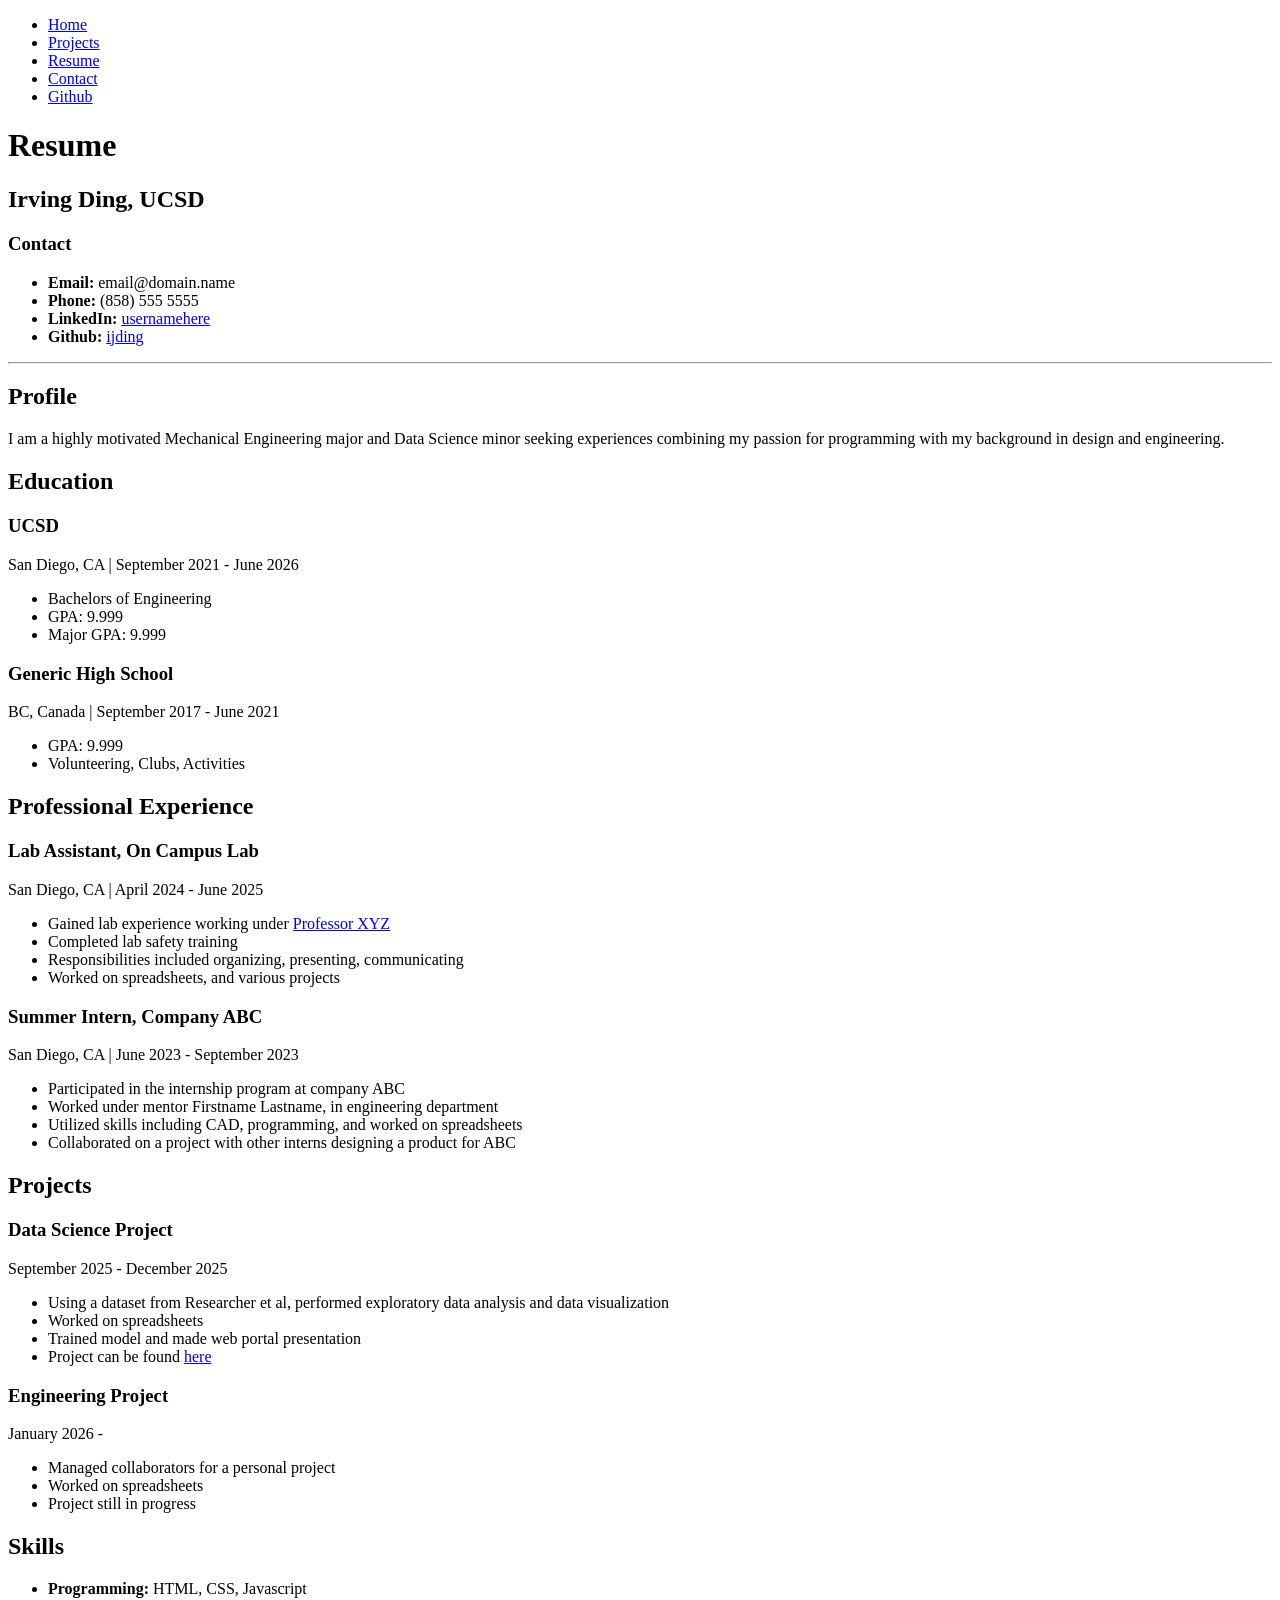
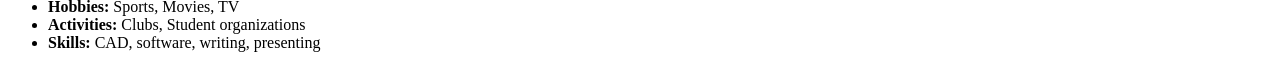
==== resume.html @ f63435cf "fixed linkedin link" ====
<!DOCTYPE html>
<html lang="en">
<head>
    <meta charset="UTF-8">
    <meta name="viewport" content="width=device-width, initial-scale=1.0">
        <link rel="stylesheet" href="style.css" />
    <title>Resume</title>
</head>
<body>
    <nav>
        <ul>
            <li><a href="index.html">Home</a></li>
            <li><a href="projects/index.html">Projects</a></li>
            <li><a href="resume.html">Resume</a></li>
            <li><a href="contact/index.html">Contact</a></li>
            <li><a href="https://github.com/ijding" target="_blank">Github</a></li>
        </ul>
    </nav>
    <h1>Resume</h1>
    <h2>Irving Ding, UCSD</h2>
    <section>
        <h3>Contact</h3>
        <ul>
            <li><b>Email:</b> email@domain.name</li>
            <li><b>Phone:</b> (858) 555 5555</li>
            <li><b>LinkedIn:</b> <a href="https://www.linkedin.com" target="_blank">usernamehere</a></li>
            <li><b>Github:</b> <a href="https://github.com/ijding" target="_blank">ijding</a></li>
        </ul>
    </section>
    <hr />
    <section>
        <h2>Profile</h2>
        <p>I am a highly motivated Mechanical Engineering major and Data Science minor seeking experiences combining my passion for programming with my background in design and engineering.</p>
    </section>

    <section>
        <h2>Education</h2>
        <article>
            <header>
                <h3>UCSD</h3>
                <p>San Diego, CA | <time datetime="2021-09">September 2021</time> - <time datetime="2026-06">June 2026</time></p>
            </header>
            <ul>
                <li>Bachelors of Engineering</li>
                <li>GPA: 9.999</li>
                <li>Major GPA: 9.999</li>
            </ul>
        </article>
        <article>
            <header>
                <h3>Generic High School</h3>
                <p>BC, Canada | <time datetime="2017-09">September 2017</time> - <time datetime="2021-06">June 2021</time></p>
            </header>
            <ul>
                <li>GPA: 9.999</li>
                <li>Volunteering, Clubs, Activities</li>
            </ul>
        </article>
    </section>

    <section>
        <h2>Professional Experience</h2>
        <article>
            <header>
                <h3>Lab Assistant, On Campus Lab</h3>
                <p>San Diego, CA | <time datetime="2024-04">April 2024</time> - <time datetime="2025-06">June 2025</time></p>
            </header>
            <ul>
                <li>Gained lab experience working under <a href="https://maeweb.ucsd.edu/people/faculty-profiles" target="_blank">Professor XYZ</a></li>
                <li>Completed lab safety training</li>
                <li>Responsibilities included organizing, presenting, communicating</li>
                <li>Worked on spreadsheets, and various projects</li>
            </ul>
        </article>
        <article>
            <header>
                <h3>Summer Intern, Company ABC</h3>
                <p>San Diego, CA | <time datetime="2034-06">June 2023</time> - <time datetime="2023-09">September 2023</time></p>
            </header>
            <ul>
                <li>Participated in the internship program at company ABC</li>
                <li>Worked under mentor Firstname Lastname, in engineering department</li>
                <li>Utilized skills including CAD, programming, and worked on spreadsheets</li>
                <li>Collaborated on a project with other interns designing a product for ABC</li>
            </ul>
        </article>
    </section>

    <section>
        <h2>Projects</h2>
        <article>
            <header>
                <h3>Data Science Project</h3>
                <p><time datetime="2025-09">September 2025</time> - <time datetime="2025-12">December 2025</time></p>
            </header>
            <ul>
                <li>Using a dataset from Researcher et al, performed exploratory data analysis and data visualization</li>
                <li>Worked on spreadsheets</li>
                <li>Trained model and made web portal presentation</li>
                <li>Project can be found <a href="https://github.com/ijding" target="_blank">here</a></li>
            </ul>
        </article>
        <article>
            <header>
                <h3>Engineering Project</h3>
                <p><time datetime="2026-01">January 2026</time> - </p>
            </header>
            <ul>
                <li>Managed collaborators for a personal project</li>
                <li>Worked on spreadsheets</li>
                <li>Project still in progress</li>
            </ul>
        </article>
    </section>

    <section>
        <h2>Skills</h2>
        <ul>
            <li><b>Programming:</b> HTML, CSS, Javascript</li>
            <li><b>Hobbies:</b> Sports, Movies, TV</li>
            <li><b>Activities:</b> Clubs, Student organizations</li>
            <li><b>Skills:</b> CAD, software, writing, presenting</li>
        </ul>
    </section>
    
</body>
</html>
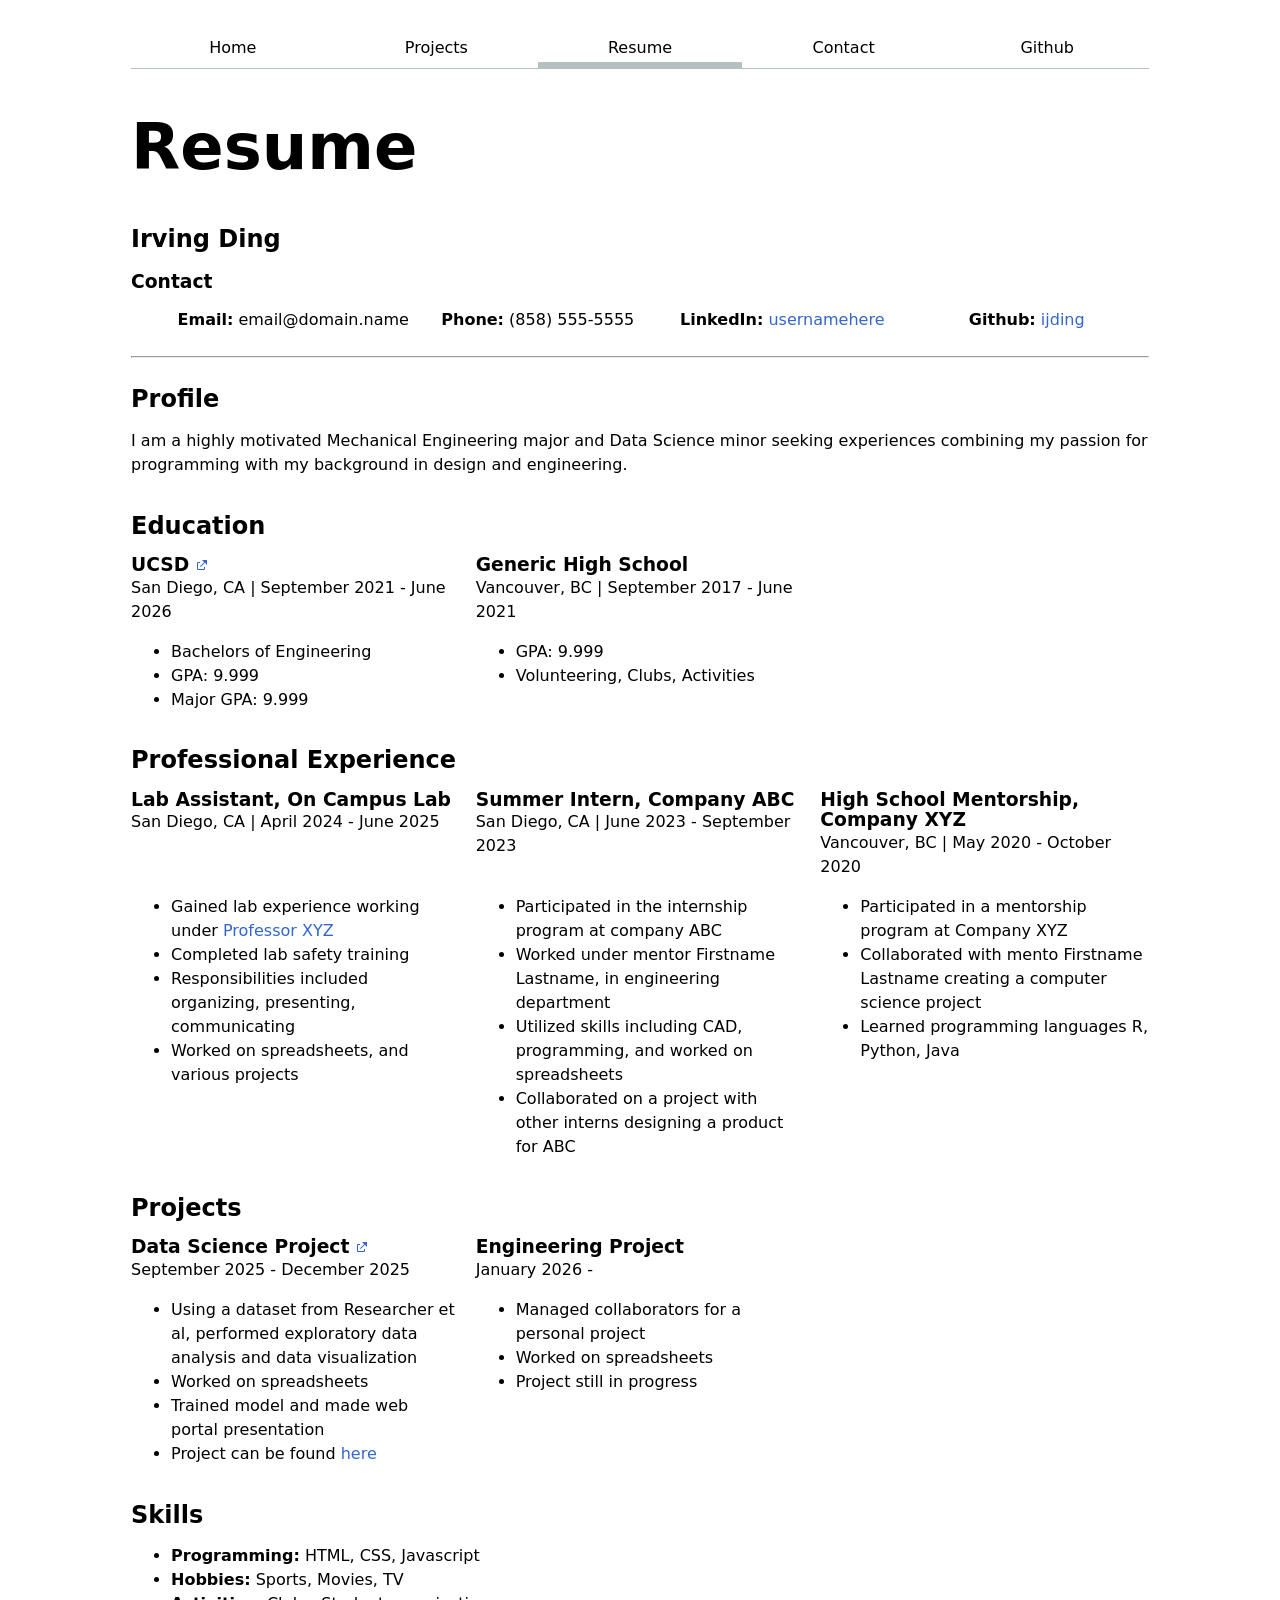
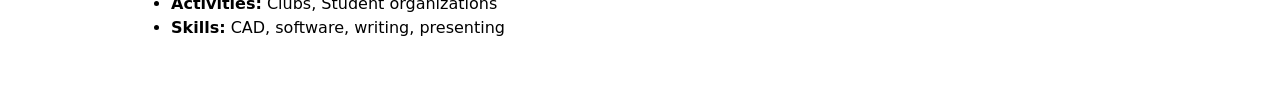
==== commit c538ff75: "styled resume.html" ====
--- a/resume.html
+++ b/resume.html
@@ -6,23 +6,24 @@
         <link rel="stylesheet" href="style.css" />
     <title>Resume</title>
 </head>
-<body>
+<body class="resume">
     <nav>
         <ul>
             <li><a href="index.html">Home</a></li>
             <li><a href="projects/index.html">Projects</a></li>
-            <li><a href="resume.html">Resume</a></li>
+            <li><a href="resume.html" class="current">Resume</a></li>
             <li><a href="contact/index.html">Contact</a></li>
             <li><a href="https://github.com/ijding" target="_blank">Github</a></li>
         </ul>
     </nav>
     <h1>Resume</h1>
-    <h2>Irving Ding, UCSD</h2>
-    <section>
+
+    <h2>Irving Ding</h2>
+    <section class="resume-contact">
         <h3>Contact</h3>
         <ul>
             <li><b>Email:</b> email@domain.name</li>
-            <li><b>Phone:</b> (858) 555 5555</li>
+            <li><b>Phone:</b> (858) 555-5555</li>
             <li><b>LinkedIn:</b> <a href="https://www.linkedin.com" target="_blank">usernamehere</a></li>
             <li><b>Github:</b> <a href="https://github.com/ijding" target="_blank">ijding</a></li>
         </ul>
@@ -37,7 +38,7 @@
         <h2>Education</h2>
         <article>
             <header>
-                <h3>UCSD</h3>
+                <h3><a href="https://www.ucsd.edu" target="_blank">UCSD</a></h3>
                 <p>San Diego, CA | <time datetime="2021-09">September 2021</time> - <time datetime="2026-06">June 2026</time></p>
             </header>
             <ul>
@@ -49,7 +50,7 @@
         <article>
             <header>
                 <h3>Generic High School</h3>
-                <p>BC, Canada | <time datetime="2017-09">September 2017</time> - <time datetime="2021-06">June 2021</time></p>
+                <p>Vancouver, BC | <time datetime="2017-09">September 2017</time> - <time datetime="2021-06">June 2021</time></p>
             </header>
             <ul>
                 <li>GPA: 9.999</li>
@@ -75,7 +76,7 @@
         <article>
             <header>
                 <h3>Summer Intern, Company ABC</h3>
-                <p>San Diego, CA | <time datetime="2034-06">June 2023</time> - <time datetime="2023-09">September 2023</time></p>
+                <p>San Diego, CA | <time datetime="2023-06">June 2023</time> - <time datetime="2023-09">September 2023</time></p>
             </header>
             <ul>
                 <li>Participated in the internship program at company ABC</li>
@@ -84,13 +85,24 @@
                 <li>Collaborated on a project with other interns designing a product for ABC</li>
             </ul>
         </article>
+        <article>
+            <header>
+                <h3>High School Mentorship, Company XYZ</h3>
+                <p>Vancouver, BC | <time datetime="2020-05">May 2020</time> - <time datetime="2021-10">October 2020</time></p>
+            </header>
+            <ul>
+                <li>Participated in a mentorship program at Company XYZ</li>
+                <li>Collaborated with mento Firstname Lastname creating a computer science project</li>
+                <li>Learned programming languages R, Python, Java</li>
+            </ul>
+        </article>
     </section>
 
     <section>
         <h2>Projects</h2>
         <article>
             <header>
-                <h3>Data Science Project</h3>
+                <h3><a href="projects/index.html" target="_blank">Data Science Project</a></h3>
                 <p><time datetime="2025-09">September 2025</time> - <time datetime="2025-12">December 2025</time></p>
             </header>
             <ul>
@@ -122,6 +134,6 @@
             <li><b>Skills:</b> CAD, software, writing, presenting</li>
         </ul>
     </section>
-    
+
 </body>
 </html>
--- a/style.css
+++ b/style.css
@@ -0,0 +1,184 @@
+html {
+    --color-accent: oklch(40% 50% 200);
+    accent-color: var(--color-accent);
+}
+
+body {
+    /* Set line height to 1.5 times the font size
+       and use the OS’s UI font as the website font
+    */
+    font: 100%/1.5 system-ui;
+    max-width: 100ch;
+    margin-inline: auto;
+    padding: 2ch;
+}
+
+h1 {
+    font-size: 400%;
+}
+
+h1, h2, h3, h4, h5, h6 {
+    line-height: 1.1;
+}
+
+img {
+    max-width: 100%;
+}
+
+nav {
+    display: flex;
+    border-bottom: 1px solid oklch(80% 3% 200);
+    margin-bottom: 1em;
+
+    ul, li {
+        display: contents;
+    }
+
+    a {
+        flex: 1;
+        text-decoration: none;
+        color: inherit;
+        text-align: center;
+        padding: 0.5em;
+    }
+
+    a.current {
+        border-bottom: 0.4em solid oklch(80% 3% 200);
+        padding-bottom: 0.1em;
+    }
+
+    a:hover {
+        border-bottom: 0.4em solid var(--color-accent);
+        padding-bottom: 0.1em;
+        background-color: oklch(from var(--color-accent) 95% 5% h);
+    }
+}
+
+/* block layout
+input, textarea, button, label {
+    font: inherit;
+    display: block;
+    width: 100%;
+    box-sizing: border-box;
+}
+
+label {
+    margin-block: 1em 1em;
+}
+*/
+
+
+form {
+    display:grid;
+    grid-template-columns: auto 1fr;
+    gap: 1em;
+
+    label {
+        display: grid;
+        grid-template-columns: subgrid;
+        grid-column: 1 / -1;
+    }
+
+    button {
+        /* i'm having the button start from the second column because i like the look better 
+        when it aligns with the input forms */
+        grid-column: 2 / -1;
+    }
+
+    textarea {
+        /* prevent textarea from resizing horizontally, which misaligns its edges from the grid*/
+        resize: vertical;
+    }
+
+    * { /* all descendants of form */
+        font: inherit;
+    }
+}
+
+.projects {
+    display: grid;
+    grid-template-columns: repeat(auto-fill, minmax(15em, 1fr));
+    gap: 1em;
+
+    article {
+        display: grid;
+        grid-template-rows: subgrid;
+        grid-row: span 3;
+        
+        h2 {
+            margin: 0;
+        }
+    }
+}
+
+.resume-contact {
+    ul {
+        display: flex;
+        list-style-type: none;
+        li {
+            flex: 1;
+            text-align: center;
+        }
+    }
+}
+
+.resume section {
+    display: grid;
+    column-gap: 1em;
+    grid-template-columns: repeat(auto-fill, minmax(20em, 1fr));
+    
+    :not(article){
+        /* we only want the articles to display in a grid
+        anything that's not an article should take up an entire row*/
+        grid-column: 1/-1;
+    }
+
+    article {
+        display: grid;
+        grid-template-rows: subgrid;
+        grid-row: span 2;
+    }
+
+    /* this modifies the way links look on the page */
+
+    a, a:visited {
+        text-decoration: none;
+    }
+
+    a:hover {
+        font-style: italic;
+    }
+
+    :not(h3) > a, :not(h3) > a:visited {
+        color: #3366CC;
+    }
+
+    header h3 {
+        a {
+            color: inherit;
+        }
+        
+        a::after {
+            content: " " url("images/external-link.svg");
+        }
+    }
+
+    /* everything below here is meant to modify the margins to reduce wide spacings between rows */
+
+    header {
+        margin-top: 1em;
+        * {
+            /* removes all margin in child elements of the header
+            this moves the h3 and p blocks closer together so they read more like a single heading*/
+            margin: 0;
+        }
+    }
+    
+    h2 {
+        margin-bottom: 0;
+    }
+
+    h3 {
+        margin: 0;
+    }
+}
